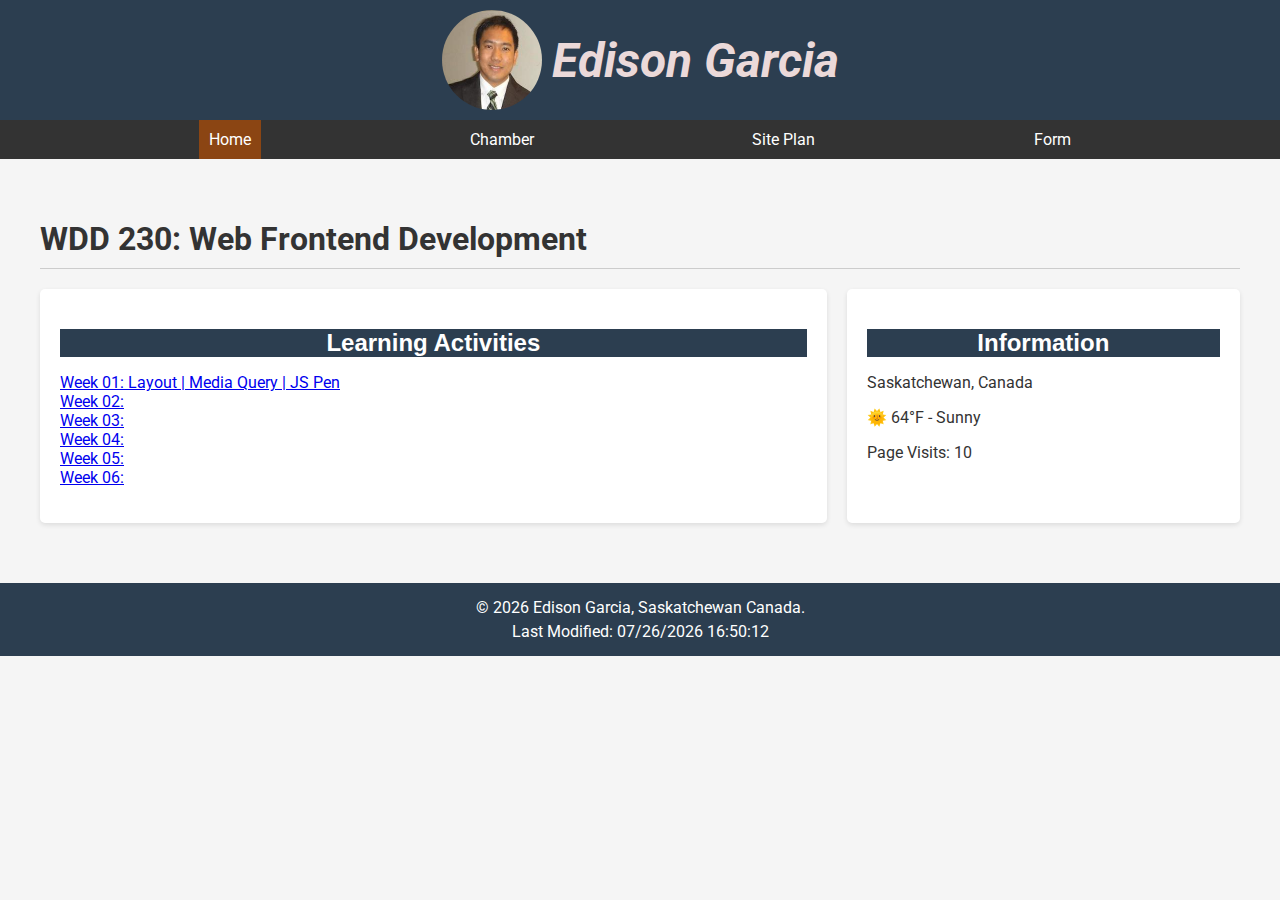
==== index.html @ 9c79559a "update" ====
<!DOCTYPE html>
<html lang="en">

<head>
    <meta charset="UTF-8">
    <meta name="viewport" content="width=device-width, initial-scale=1.0">
    <title>Edison Garcia - WDD 230 - Web Frontend Development</title>
    <meta name="description"
        content="Edison Garcia WDD 230 - Web Frontend Development This page is the course assignment portal for assignments, projects, and resources.">
    <meta name="author" content="Edison Garcia">
    <meta property="og:title" content="Saskatoon Chamber of Commerce Site plan">
    <meta property="og:type" content="website">
    <meta property="og:description" content="This is the description for open graph.">
    <meta property="og:image" content="https://chemcarl08.github.io/wdd230/images/preview.png">
    <meta property="og:url" content="https://chemcarl08.github.io/wdd230">
    <link rel="preconnect" href="https://fonts.googleapis.com">
    <link rel="preconnect" href="https://fonts.gstatic.com" crossorigin>
    <link rel="stylesheet" href="https://fonts.googleapis.com/css2?family=Roboto:ital,wght@0,400;1,700&display=swap">
    <link rel="stylesheet" href="styles/base.css">
    <link rel="stylesheet" href="styles/larger.css">
    <script src="scripts/getDates.js" defer></script>
</head>

<body>
    <header>
        <img src="images/profile.jpg" alt="Profile image of Edison Garcia" width="100" height="100">
        <span>Edison Garcia</span>
        <button id="darkModeToggle">
            <img src="images/dark.png" alt="Dark Mode">
        </button>
    </header>
    <nav>
        <button id="menuToggle" class="menu-toggle" aria-label="Toggle menu">≡</button>
        <ul id="menuLinks" class="menu-links">
            <li><a href="#" class="active">Home</a></li>
            <li><a href="#">Chamber</a></li>
            <li><a href="week01/chamber-site-plan.html">Site Plan</a></li>
            <li><a href="#">Form</a></li>
        </ul>
    </nav>
    <main>
        <div class="title-section">
            <h1>WDD 230: Web Frontend Development</h1>
            <hr>
        </div>
        <div class="grid-container">
            <section class="card">
                <h2>Learning Activities</h2>
                <ul>
                    <li><a href="#">Week 01: Layout | Media Query | JS Pen</a></li>
                    <li><a href="#">Week 02:</a></li>
                    <li><a href="#">Week 03:</a></li>
                    <li><a href="#">Week 04:</a></li>
                    <li><a href="#">Week 05:</a></li>
                    <li><a href="#">Week 06:</a></li>
                </ul>
            </section>
            <section class="card">
                <h2>Information</h2>
                <p>Saskatchewan, Canada</p>
                <p>🌞 64°F - Sunny</p>
                <p>Page Visits: 10</p>
            </section>
        </div>
    </main>
    <footer>
        <p>&copy; <span id="currentyear"></span> Edison Garcia, Saskatchewan Canada.</p>
        <p id="lastModified"></p>
    </footer>
</body>

</html>
---- styles/base.css ----
@media (max-width: 767px) {
    *,
        *::before,
        *::after {
            box-sizing: border-box;
            margin: 0;
            padding: 0;
        }
    nav ul {
        display: flex;
        flex-direction: column;
        align-items: center;
        padding: 0;
        margin: 0;
    }

    nav {
        background-color: green;
    }

    #menuToggle {
        font-size: 2rem;
        background: none;
        border: none;
        color: white;
        cursor: pointer;
        width: 100%;
        text-align: right;
        padding: .25rem 2vw;
    }

    ul.menu-links {
        display: none;
    }

    ul.menu-links.active {
        display: block;
    }

    .grid-container {
        display: grid;
        grid-template-columns: repeat(auto-fit, minmax(300px, 1fr));
        gap: 20px;
        margin-bottom: 20px;
    }

    .card {
        background-color: #fff;
        padding: 20px;
        border-radius: 5px;
        box-shadow: 0 2px 5px rgba(0, 0, 0, 0.5);
    }

    .card p {
        color: black;
    }

    .title-section {
        text-align: left;
    }

    h1 {
        margin-bottom: 10px;
    }

    hr {
        width: 100%;
        margin: 0;
        border: none;
        border-top: 1px solid #ccc;
        margin-bottom: 20px;
    }

    body {
        background-color: white;
        color: black;
    }

    body.dark-mode {
        background-color: black;
        color: white;
    }

    main,
    footer {
        transition: background-color 0.3s, color 0.3s;
    }

    #darkModeToggle {
        position: absolute;
        font-size: 2rem;
        background: none;
        border: none;
        color: white;
        cursor: pointer;
        width: 100%;
        text-align: right;
        padding: .25rem 2vw;
    }

    header,
    nav,
    main,
    footer {
        transition: background-color 0.3s, color 0.3s;
    }

    header {
        position: relative;
    }

    .dark-mode .information {
        color: white;
    }


}
---- styles/larger.css ----
body {
    font-family: 'Roboto', sans-serif;
    margin: 0;
    padding: 0;
    color: #333;
    background-color: #f5f5f5;
}

header {
    display: flex;
    justify-content: center;
    align-items: center;
    padding: 10px 20px;
    background-color: #2c3e50;
    color: #fff;
}

header img {
    border-radius: 50%;
    margin-right: 10px;
}

header span {
    font-family: 'Roboto', sans-serif;
    font-weight: 700;
    font-style: italic;
    align-items: center;
    color: rgb(235, 217, 217);
    font-size: 3.0em;
}

nav ul {
    display: flex;
    justify-content: space-evenly;
    list-style-type: none;
    padding: 0;
    margin: 0;
    background-color: #333;
    text-align: center;
}

nav ul li {
    display: block;
}

nav ul li a {
    text-decoration: none;
    color: #fff;
    padding: 10px;
    display: block;
}

nav ul li a:hover,
nav ul li a.active {
    background-color: #8b4513;
}

main {
    max-width: 1200px;
    margin: 20px auto;
    padding: 20px;
}

.card {
    background-color: #fff;
    padding: 20px;
    border-radius: 5px;
    box-shadow: 0 2px 5px rgba(0, 0, 0, 0.1);
}

.card h2 {
    margin-bottom: 10px;
    font-family: 'Open Sans', sans-serif;
    font-weight: 600;
}

ul {
    list-style-type: none;
    padding: 0;
}

h2 {
    background-color: #2c3e50;
    color: white;
    font: 100;
    display: flex;
    justify-content: center;
}

footer {
    padding: 10px 20px;
    background-color: #2c3e50;
    color: #fff;
    text-align: center;
}

footer p {
    margin: 5px 0;
}

@media (min-width: 768px) {
    .grid-container {
        display: grid;
        grid-template-columns: 2fr 1fr;
        gap: 20px;
        margin-bottom: 20px;
    }

    .title-section {
        text-align: left;
    }

    h1 {
        margin-bottom: 10px;
    }

    hr {
        width: 100%;
        margin: 0;
        border: none;
        border-top: 1px solid #ccc;
        margin-bottom: 20px;
    }

    #darkModeToggle {
       display: none;
    }

    #menuToggle {
        display: none;
    }
}
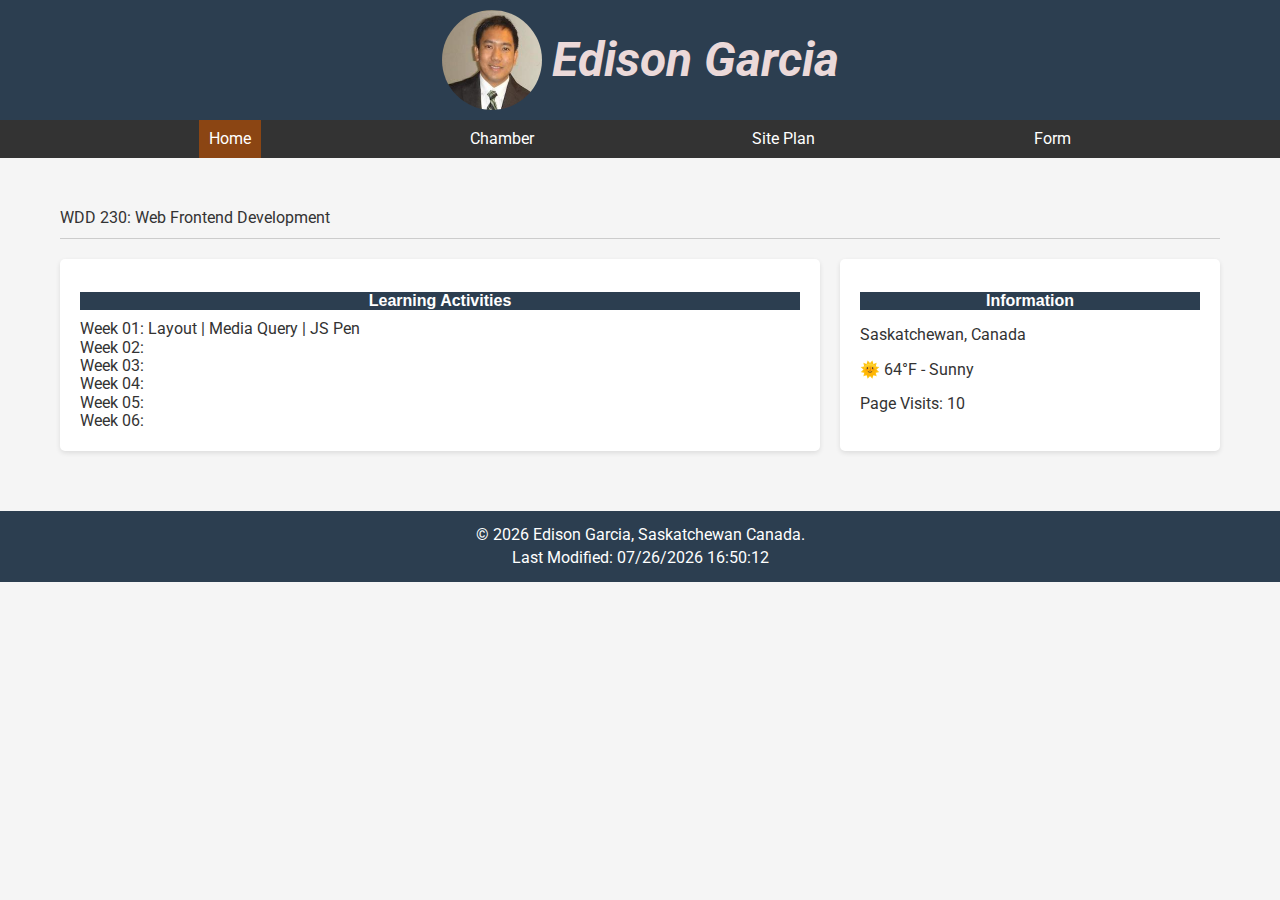
==== commit 9495531b: "update" ====
--- a/index.html
+++ b/index.html
@@ -16,6 +16,7 @@
     <link rel="preconnect" href="https://fonts.googleapis.com">
     <link rel="preconnect" href="https://fonts.gstatic.com" crossorigin>
     <link rel="stylesheet" href="https://fonts.googleapis.com/css2?family=Roboto:ital,wght@0,400;1,700&display=swap">
+    <link rel="stylesheet" href="styles/normalize.css">
     <link rel="stylesheet" href="styles/base.css">
     <link rel="stylesheet" href="styles/larger.css">
     <script src="scripts/getDates.js" defer></script>
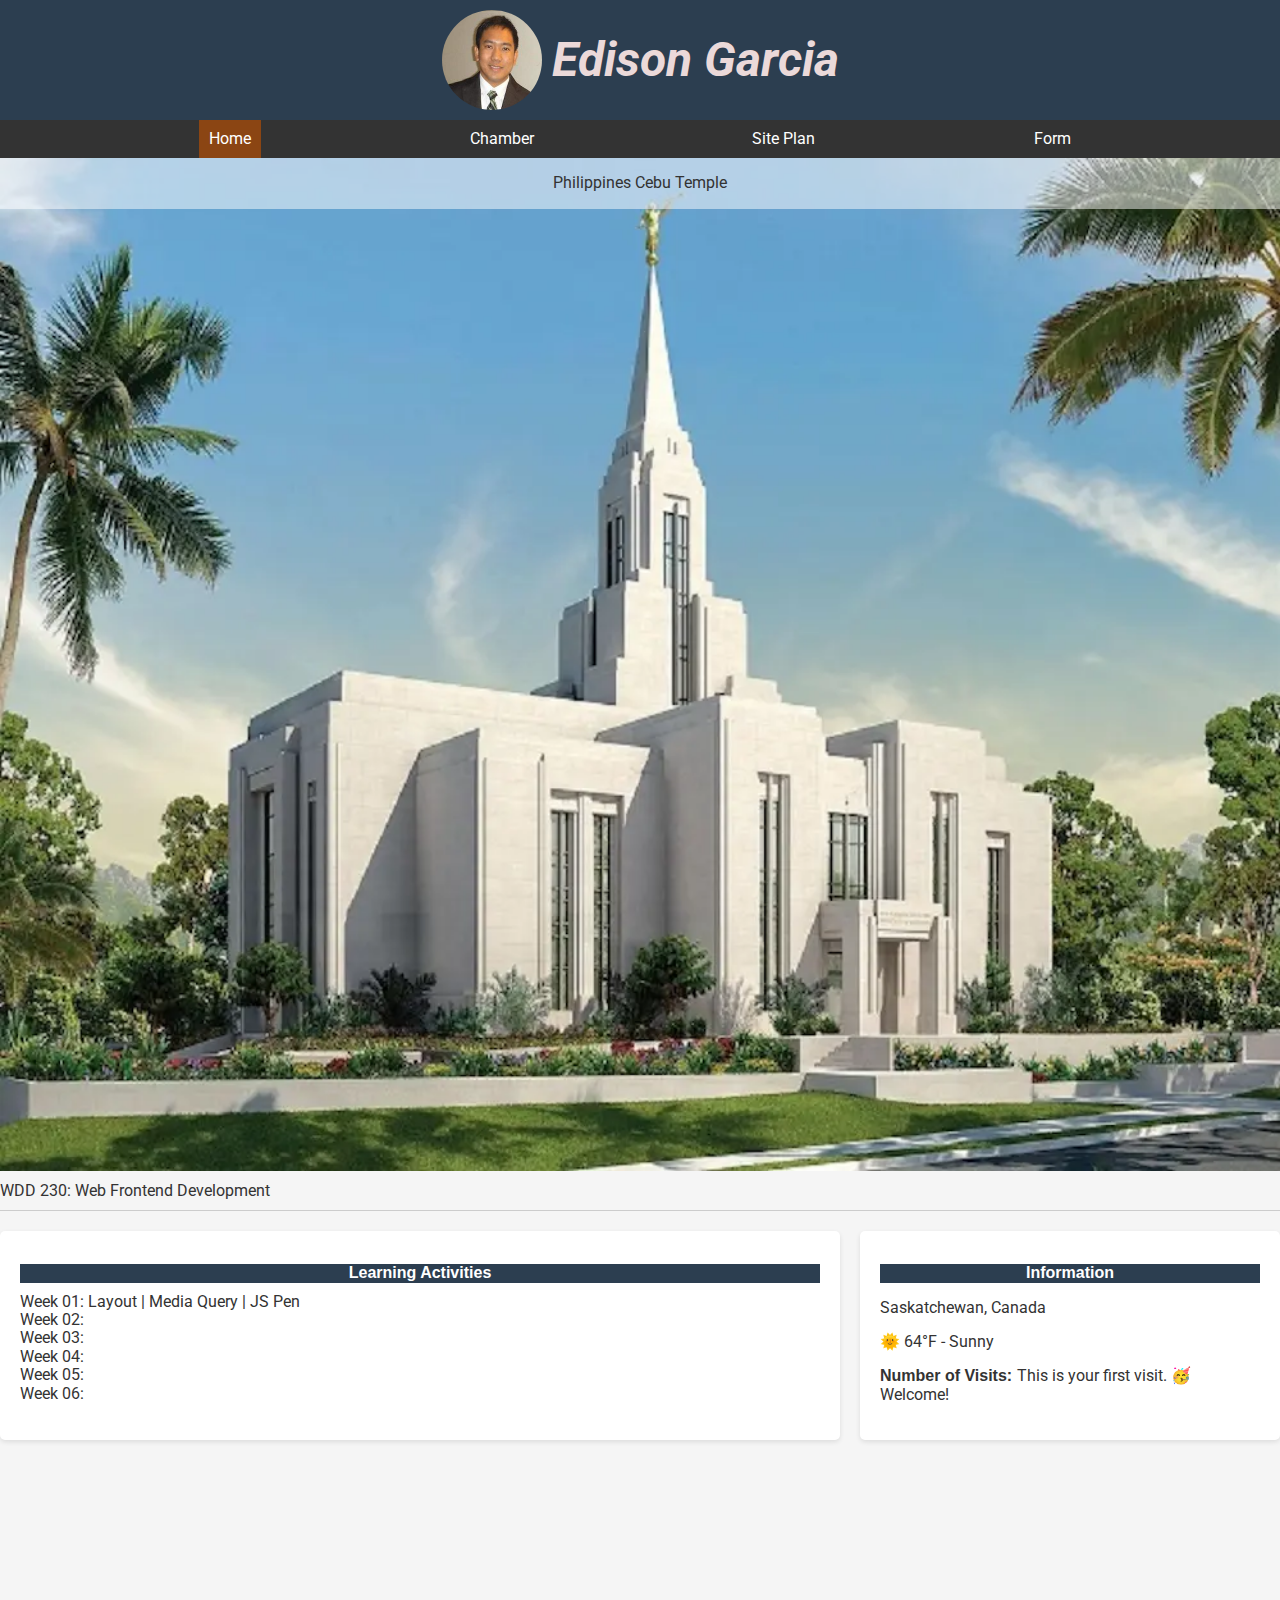
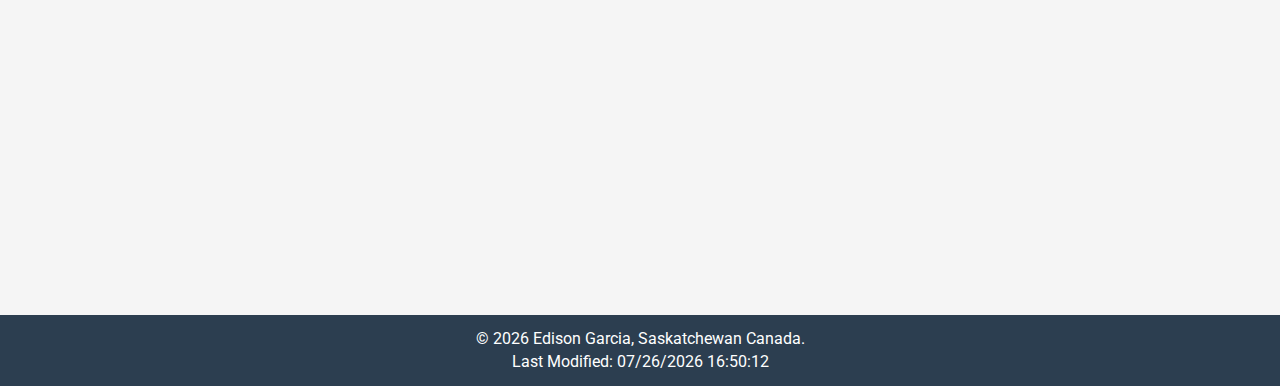
==== commit 99c1ffab: "update" ====
--- a/index.html
+++ b/index.html
@@ -40,6 +40,12 @@
         </ul>
     </nav>
     <main>
+        <div class="hero">
+            <source srcset="images/cebu-philippines-temple.webp" media="(min-width: 961px)">
+            <source srcset="images/cebu-philippines-temple.webp" media="(max-width: 960px)">
+            <img src="images/cebu-philippines-temple.webp" alt="Cebu Philippines Temple">
+        <span>Philippines Cebu Temple</span>
+        </div>
         <div class="title-section">
             <h1>WDD 230: Web Frontend Development</h1>
             <hr>
@@ -60,8 +66,13 @@
                 <h2>Information</h2>
                 <p>Saskatchewan, Canada</p>
                 <p>🌞 64°F - Sunny</p>
-                <p>Page Visits: 10</p>
+                <p><span class="label">Number of Visits: </span><span class="visits"></span></p>
             </section>
+        </div>
+        <div>
+            <iframe
+                src="https://www.google.com/maps/embed?pb=!1m18!1m12!1m3!1d94275.5426493621!2d-106.7288123027166!3d52.125103479548105!2m3!1f0!2f0!3f0!3m2!1i1024!2i768!4f13.1!3m3!1m2!1s0x5304f1bc0d0f45cf%3A0x31bc8f4fcf66b55e!2sSaskatoon%2C%20SK%2C%20Canada!5e0!3m2!1sen!2sus!4v1626715705670!5m2!1sen!2sus"
+                width="600" height="450" style="border:0;" allowfullscreen="" loading="lazy"></iframe>
         </div>
     </main>
     <footer>
--- a/styles/base.css
+++ b/styles/base.css
@@ -54,6 +54,10 @@
     .card p {
         color: black;
     }
+
+        .card ul {
+            color: black;
+        }
 
     .title-section {
         text-align: left;
--- a/styles/larger.css
+++ b/styles/larger.css
@@ -55,12 +55,6 @@
     background-color: #8b4513;
 }
 
-main {
-    max-width: 1200px;
-    margin: 20px auto;
-    padding: 20px;
-}
-
 .card {
     background-color: #fff;
     padding: 20px;
@@ -98,6 +92,41 @@
     margin: 5px 0;
 }
 
+.hero{
+position:relative;
+
+}
+
+.hero img{
+    width: 100%;
+    height: auto;
+    display: block;
+}
+.hero span {
+position:absolute;
+top:0;
+left:0;
+right:0;
+background-color: rgba(255,255,255,0.5);
+padding: 1rem;
+text-align: center;
+}
+
+iframe {
+    width: 100%;
+}
+
+.label {
+    font-family: Arial, sans-serif;
+    font-weight: 700;
+}
+
+#visits {
+    color: navy;
+    font-weight: bolder;
+    font-size: larger;
+}
+
 @media (min-width: 768px) {
     .grid-container {
         display: grid;
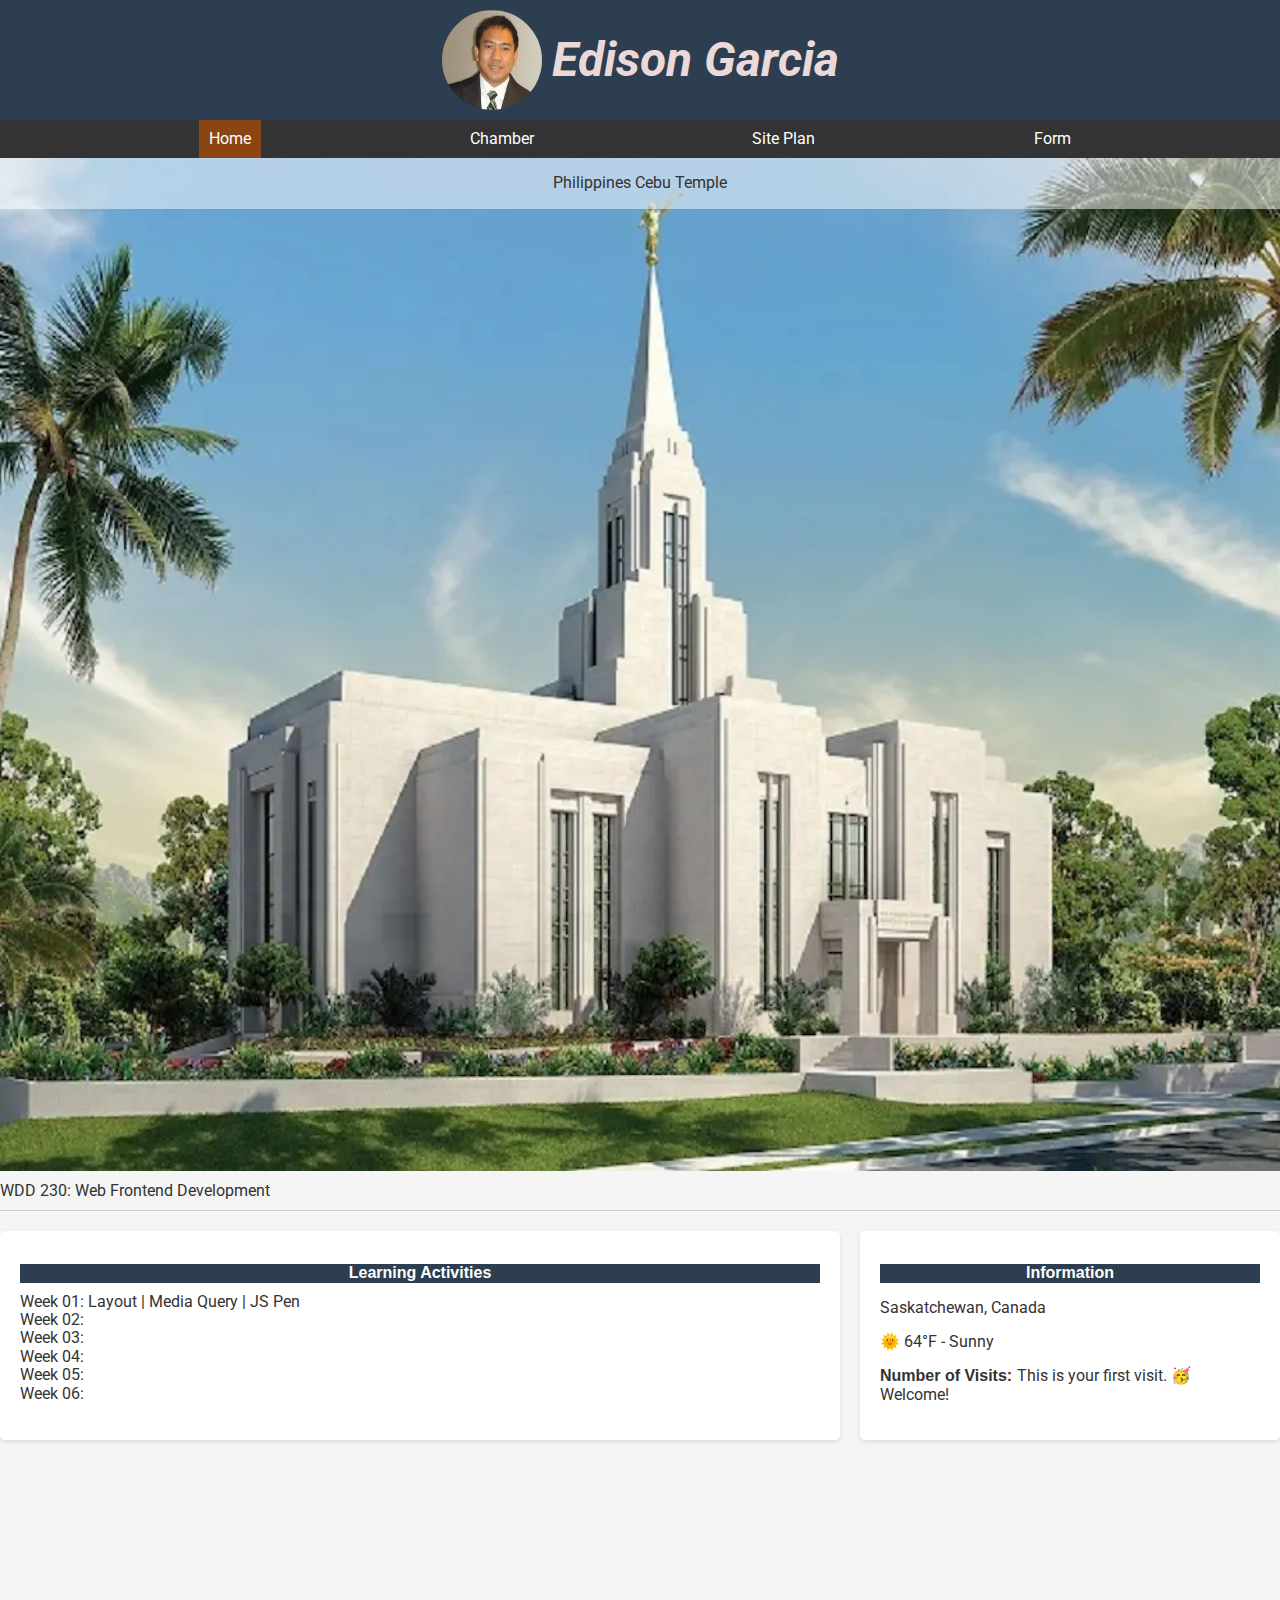
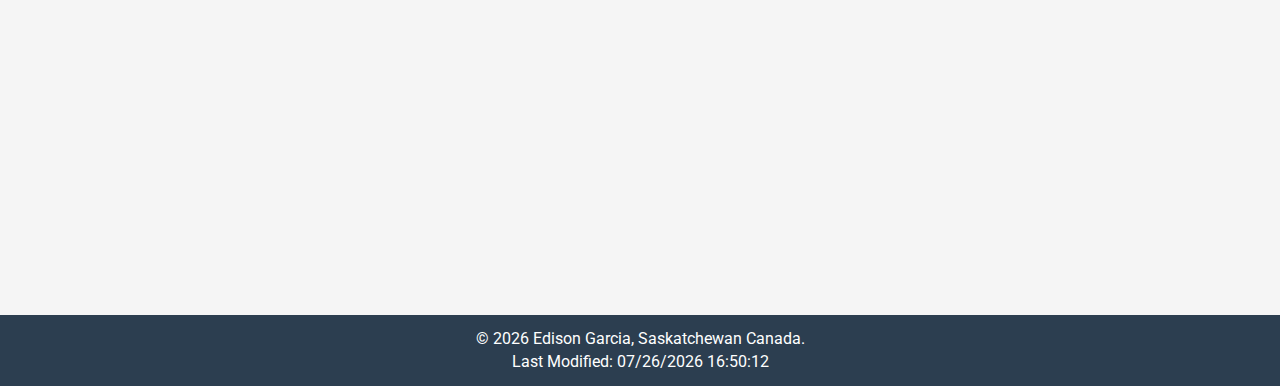
==== commit 9c22070c: "update" ====
--- a/index.html
+++ b/index.html
@@ -24,10 +24,10 @@
 
 <body>
     <header>
-        <img src="images/profile.jpg" alt="Profile image of Edison Garcia" width="100" height="100">
+        <img src="images/profile.webp" alt="Profile image of Edison Garcia" width="100" height="100">
         <span>Edison Garcia</span>
         <button id="darkModeToggle">
-            <img src="images/dark.png" alt="Dark Mode">
+            <img src="images/dark.svg" alt="Dark Mode">
         </button>
     </header>
     <nav>
@@ -41,8 +41,6 @@
     </nav>
     <main>
         <div class="hero">
-            <source srcset="images/cebu-philippines-temple.webp" media="(min-width: 961px)">
-            <source srcset="images/cebu-philippines-temple.webp" media="(max-width: 960px)">
             <img src="images/cebu-philippines-temple.webp" alt="Cebu Philippines Temple">
         <span>Philippines Cebu Temple</span>
         </div>
--- a/styles/base.css
+++ b/styles/base.css
@@ -117,5 +117,7 @@
         color: white;
     }
 
-
+    #darkModeToggle {
+        display: none;
+    }
 }